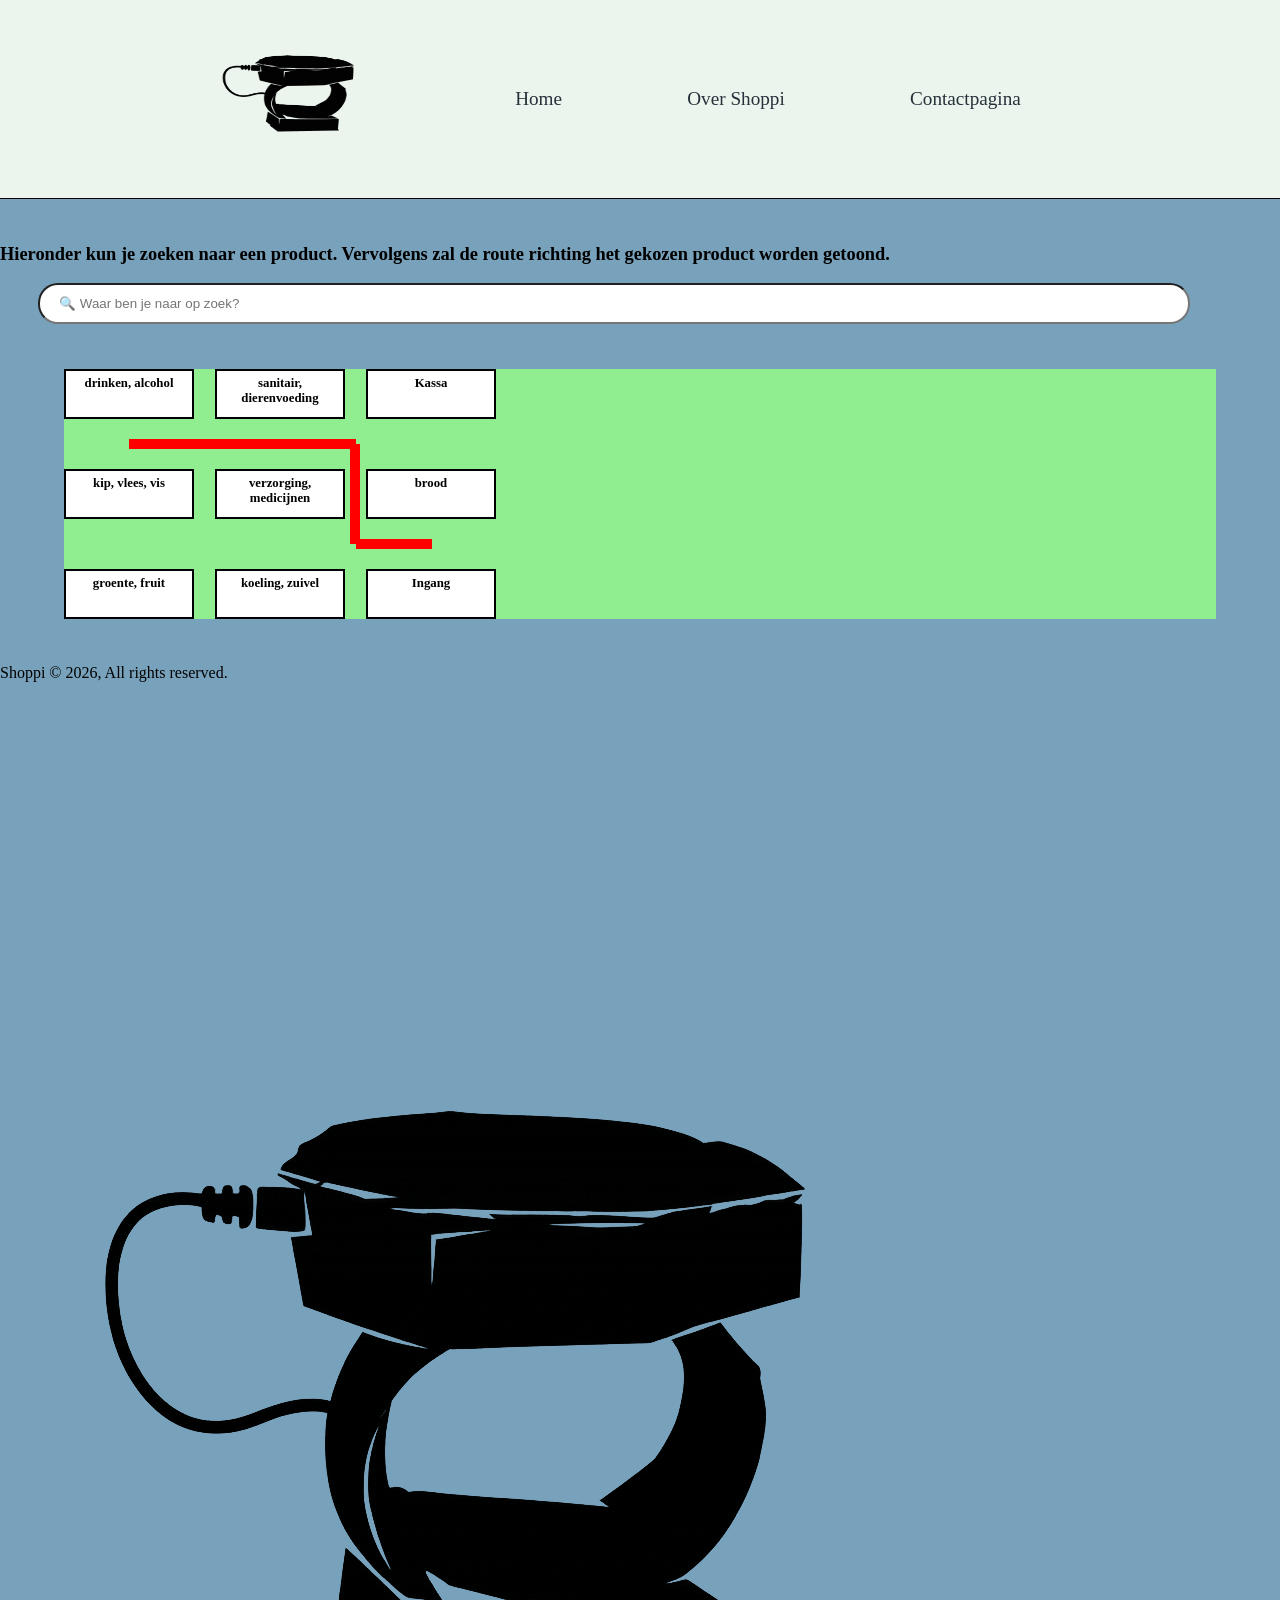
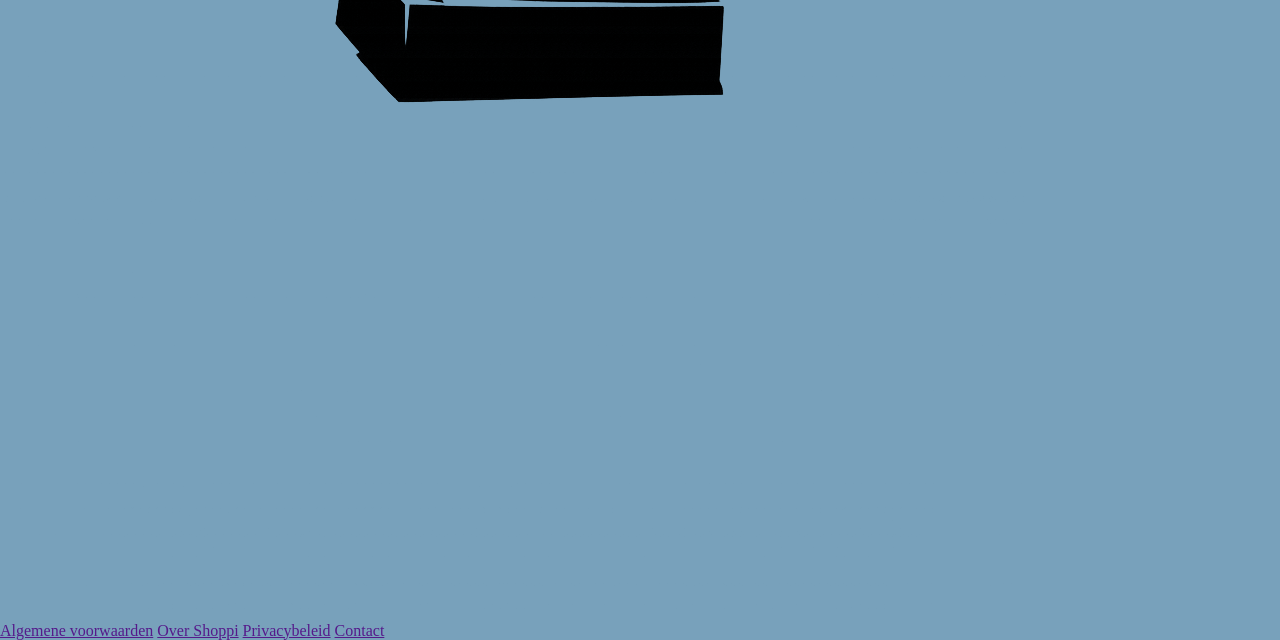
==== index.html @ 09e97e46 "Minor changes" ====
<!DOCTYPE html>
<html lang="nl">
<head>
    <meta charset="UTF-8">
    <meta name="viewport" content="width=device-width">
    <title>Title</title>
    <link rel="stylesheet" href="css/index.css">
    <script type="text/javascript" src="js/main.js" defer></script>
    <script src="js/route.js" defer></script>
</head>
<body>
<nav>
    <div class="navigation">
        <img src="images/logo.png"
             alt="Logo van Shoppi">
        <a href="index.html"> Home </a>
        <a href="info.html"> Over Shoppi </a>
        <a href="contact.php">Contactpagina</a>
    </div>
</nav>
<main>

    <div class="products-map">

        <h1> Hieronder kun je zoeken naar een product. Vervolgens zal de route richting het gekozen product worden
            getoond.</h1>


        <div class="product-search">
            <input type="text" name="products" id="first-name" placeholder=" 🔍 Waar ben je naar op zoek?">
        </div>
        <div id="product-list"></div>

    </div>


    <!--    <section id="map-section">-->
    <!--        <div class="map">-->

    <!--        </div>-->
    <!--        <div class="pin" id="location">📍</div>-->
    <!--        <div class="user-location">-->
    <!--            <p>U staat hier</p>-->
    <!--        </div>-->
    <!--    </section>-->

    <section id="map">
        <div id="drinks">drinken, alcohol</div>
        <div id="meat">kip, vlees, vis</div>
        <div id="greens">groente, fruit</div>

        <div id="sanitary">sanitair, dierenvoeding</div>
        <div id="meds">verzorging, medicijnen</div>
        <div id="refrigerated">koeling, zuivel</div>

        <div id="check-out">Kassa</div>
        <div id="bread">brood</div>
        <div id="entrance">Ingang</div>
    </section>


    <dialog class="modal" id="product-detail">
        <div class="modal-content"></div>
        <button class="modal-close">❌</button>
    </dialog>

</main>
<footer>
    <div class="footerColumnContainer">
        <p>Shoppi © 2026, All rights reserved.</p>
        <img src="images/logo.png"
             alt="Logo van Shoppi">
    </div>
    <div class="footerRowContainer">
        <a href="">Algemene voorwaarden</a>
        <a href="">Over Shoppi</a>
        <a href="">Privacybeleid</a>
        <a href="">Contact</a>
    </div>
</footer>
</body>
</html>
---- css/index.css ----
* {
    box-sizing: border-box;
    margin: 0;
    padding: 0;
}

:root {
    --first-dark: #283044;
    --second-blue: #78a1bb;
    --third-mint: #Ebf5ee;
    --fourth-beige: #bfa89e;
    --fifth-taupe: #8b786d;
}

body {
    margin: 0;
    background-color: var(--second-blue);
}

main {
    display: flex;
    flex-direction: column;
}

nav {
    background-color: var(--third-mint);
    border-bottom: 1px solid black;
}

.navigation {
    display: flex;
    justify-content: center;
    align-items: center;
    gap: 9vw;
    margin-right: 4vw;
}

.navigation a {
    font-size: 1.2rem;
    font-family: Ebrima;
    text-decoration: none;
    color: #26313A;
    transition: all 0.2s ease;
    padding: 3px;
    border: 2px solid transparent;
    border-radius: 20px;
    display: flex;
    align-items: center;
}

.navigation a:hover {
    border: 2px solid gray;
    border-radius: 20px;
    background-color: var(--second-blue);
    color: white;
    padding: 5px;
}


.navigation img {
    height: 22vh;
    width: 15vw;
}

.navigation .searchIcon {
    font-size: 2rem;
}

.products-map {
    margin-top: 5vh;
}


h1 {
    font-size: 1.15rem;
    margin-bottom: 2vh;

}

.product-search input {
    margin: 0 3vw;
    border-radius: 20px;
    width: 90vw;
    height: 4.5vh;
    padding-left: 15px;
}

.empty-message {
    font-size: 1.3rem;
    color: black;
    text-align: center;
    margin: 5vh 10vw;
}

.productArticle:hover {

    animation: ease-in-out 1s;
    scale: 1.04;
}


#product-list {
    display: flex;
    flex-direction: column;

    article {
        display: flex;
        background-color: white;
        width: 85%;
        margin: 2vw 4vw;
        padding: 20px;
        border: 2px solid #eee;
        border-radius: 15px;

        #product-image {
            width: 30%;

            img {
                width: 100%;
            }
        }
    }

    /*middle part*/

    #name-price {
        display: flex;
        flex-direction: column;
        justify-content: center;
        gap: 0.8vh;
        width: 50%;
        padding-left: 5vw;
        padding-right: 10vw;

        h2 {
            font-size: 1.5rem;
        }

        strong {
            font-size: 1.3rem;
        }
    }

    /*article buttons part*/

    #info-route {
        display: flex;
        flex-direction: column;
        justify-content: center;
        width: 20%;
        gap: 10px;


        #info, #route {
            background-color: #f2f2f2;
            color: black;
            border: 2px solid black;
            border-radius: 10px;
            font-size: 0.8rem;
            cursor: pointer;
            padding: 30%;
        }


    }
}

.map {
    margin: 5vh 5vw;
    width: 90%;
    height: 40vh;
    background-color: lightgreen;
    position: relative;

    .dairy {
        top: 0;
        background-color: lightblue;
        height: 13.5vh;
        width: 7vw;
        display: flex;
        justify-content: center;
        align-items: center;
        border-right: 1.5px solid black;
        border-bottom: 1.5px solid black;
        position: absolute;
    }

    .dairy p {
        rotate: 270deg;
        font-size: 0.8rem;
        font-weight: bold;
        font-family: Ebrima;
    }

    .bread-department {
        bottom: 0;
        margin-top: 13vh;
        background-color: white;
        height: 13.5vh;
        width: 7vw;
        display: flex;
        justify-content: center;
        align-items: center;
        border-right: 2px solid black;
        border-top: 2px solid black;
        position: absolute;
    }

    .bread-department p {
        rotate: 270deg;
        font-size: 0.8rem;
        font-weight: bold;
        font-family: Ebrima;
    }

    .drinks {
        margin-left: 16vw;
        background-color: white;
        height: 4vh;
        width: 22vw;
        display: flex;
        justify-content: center;
        align-items: center;
        border: 2px solid black;
        border-top: 0;
        position: absolute;
    }

    .drinks p {
        font-size: 0.8rem;
        font-weight: bold;
        font-family: Ebrima;
    }

    .alcohol {
        top: 8vh;
        margin-left: 18vw;
        background-color: white;
        height: 4vh;
        width: 22vw;
        display: flex;
        justify-content: center;
        align-items: center;
        border: 2px solid black;
        position: absolute;
    }

    .alcohol p {
        font-size: 0.8rem;
        font-weight: bold;
        font-family: Ebrima;
    }

    .rice-pasta {
        top: 24vh;
        margin-left: 18vw;
        background-color: white;
        height: 4vh;
        width: 22vw;
        display: flex;
        justify-content: center;
        align-items: center;
        border: 2px solid black;
        position: absolute;
    }

    .rice-pasta p {
        font-size: 0.8rem;
        font-weight: bold;
        font-family: Ebrima;
    }

    .sanitary {
        top: 16vh;
        margin-left: 18vw;
        background-color: white;
        height: 4vh;
        width: 22vw;
        display: flex;
        justify-content: center;
        align-items: center;
        border: 2px solid black;
        position: absolute;
    }

    .sanitary p {
        font-size: 0.8rem;
        font-weight: bold;
        font-family: Ebrima;
    }

    .chicken {
        top: 33.5vh;
        margin-left: 13vw;
        background-color: white;
        height: 5vh;
        width: 14vw;
        display: flex;
        justify-content: center;
        align-items: center;
        border: 2px solid black;
        position: absolute;
    }

    .chicken p {
        font-size: 0.8rem;
        font-weight: bold;
        font-family: Ebrima;
    }

    .meat {
        top: 33.5vh;
        margin-left: 29vw;
        background-color: white;
        height: 5vh;
        width: 14vw;
        display: flex;
        justify-content: center;
        align-items: center;
        border: 2px solid black;
        position: absolute;
    }

    .meat p {
        font-size: 0.8rem;
        font-weight: bold;
        font-family: Ebrima;
    }

    .fish {
        top: 33.5vh;
        margin-left: 45vw;
        background-color: white;
        height: 5vh;
        width: 14vw;
        display: flex;
        justify-content: center;
        align-items: center;
        border: 2px solid black;
        position: absolute;
    }

    .fish p {
        font-size: 0.8rem;
        font-weight: bold;
        font-family: Ebrima;
    }


    .freezer {
        margin-left: 44vw;
        background-color: white;
        height: 4vh;
        width: 22vw;
        display: flex;
        justify-content: center;
        align-items: center;
        border: 2px solid black;
        border-top: 0;
        position: absolute;
    }

    .freezer p {
        font-size: 0.8rem;
        font-weight: bold;
        font-family: Ebrima;
    }


    .snacks {
        top: 7vh;
        margin-left: 44vw;
        background-color: white;
        height: 4vh;
        width: 22vw;
        display: flex;
        justify-content: center;
        align-items: center;
        border: 2px solid black;
        position: absolute;
    }

    .snacks p {
        font-size: 0.8rem;
        font-weight: bold;
        font-family: Ebrima;
    }

    .personal-care {
        top: 14vh;
        margin-left: 44vw;
        background-color: white;
        height: 4vh;
        width: 22vw;
        display: flex;
        justify-content: center;
        align-items: center;
        border: 2px solid black;
        position: absolute;
    }

    .personal-care {
        font-size: 0.8rem;
        font-weight: bold;
        font-family: Ebrima;
    }

    .pet_care {
        top: 21vh;
        margin-left: 44vw;
        background-color: white;
        height: 4vh;
        width: 22vw;
        display: flex;
        justify-content: center;
        align-items: center;
        border: 2px solid black;
        position: absolute;
    }

    .pet_care p {
        font-size: 0.8rem;
        font-weight: bold;
        font-family: Ebrima;
    }

    .medicines {
        top: 28vh;
        margin-left: 44vw;
        background-color: white;
        height: 4vh;
        width: 22vw;
        display: flex;
        justify-content: center;
        align-items: center;
        border: 2px solid black;
        position: absolute;
    }

    .medicines p {
        font-size: 0.8rem;
        font-weight: bold;
        font-family: Ebrima;
    }

    .freezer-vegetables {
        bottom: 0;
        margin-left: 60vw;
        background-color: white;
        height: 2.5vh;
        width: 15vw;
        display: flex;
        justify-content: center;
        align-items: center;
        border: 2px solid black;
        border-bottom: none;
        position: absolute;
    }

    .freezer-vegetables p {
        font-size: 0.8rem;
        font-weight: bold;
        font-family: Ebrima;
    }


    .cash_register {
        top: 0;
        right: 0;
        background-color: white;
        height: 14vh;
        width: 10vw;
        display: flex;
        justify-content: center;
        align-items: center;
        border: 2px solid black;
        border-top: none;
        border-right: none;
        position: absolute;
    }

    .cash_register p {
        font-size: 0.8rem;
        font-weight: bold;
        font-family: Ebrima;
    }

    .vegetabels {
        top: 32vh;
        margin-left: 70vw;
        background-color: white;
        height: 4vh;
        width: 15vw;
        display: flex;
        justify-content: center;
        align-items: center;
        border: 2px solid black;
        position: absolute;
    }

    .vegetabels p {
        font-size: 0.8rem;
        font-weight: bold;
        font-family: Ebrima;
    }

    .fruit {
        top: 25vh;
        margin-left: 70vw;
        background-color: white;
        height: 4vh;
        width: 15vw;
        display: flex;
        justify-content: center;
        align-items: center;
        border: 2px solid black;
        position: absolute;
    }

    .fruit p {
        font-size: 0.8rem;
        font-weight: bold;
        font-family: Ebrima;
    }

    .entrance {
        top: 28vh;
        right: 0;
        background-color: white;
        height: 10vh;
        width: 3vw;
        display: flex;
        justify-content: center;
        align-items: center;
        border: 2px solid black;
        border-right: none;
        position: absolute;
    }

    .entrance p {
        rotate: 270deg;
        font-size: 0.7rem;
        font-weight: bold;
        font-family: Ebrima;
    }


}

#map {
    margin: 5vh 5vw;
    width: 90%;
    height: 250px;
    background-color: lightgreen;
    position: relative;

    div {
        position: absolute;
        font-size: .8rem;
        font-weight: bold;
        font-family: Ebrima;
        background-color: white;
        text-align: center;
        padding: 5px;
        border: solid 2px;
        width: 130px;
        height: 50px;
    }

    #drinks {

    }

    /*xpos*/

    #meat, #meds, #bread {
        top: 100px;
    }

    #greens, #refrigerated, #entrance {
        top: 200px;

    }

    /*ypos*/

    #sanitary, #meds, #refrigerated {
        left: 151px;
    }

    #check-out, #bread, #entrance {
        left: 302px;

    }

    /*route segments*/

    .xRoute, .yRoute {
        background-color: red;
        border: none;
    }

    .xRoute {
        width: 76px;
        height: 1px;

    }

    .yRoute {
        width: 1px;
        height: 100px;
    }
}

.modal {
    opacity: 0;
    transition: all 0.7s ease;
    margin: auto;
    border: none;
    border-radius: 16px;
    padding: 0px;
    box-shadow: 0 16px 22px 0 rgba(0, 0, 0, 0.6);
    width: 80vw;
    overflow: hidden;
}

.modal[open] {
    opacity: 1;
    transition-delay: 1s;
}

.modal::backdrop {
    background-color: rgba(0, 0, 0, 0.5);
    backdrop-filter: blur(10px);
}

.modal-close {
    position: absolute;
    top: 5px;
    right: 5px;
    background: none;
    border: 0;
    font-weight: bold;
    font-size: 22px;
}

.modal-content h1 {
    margin: 0;
    padding: 20px;
    color: black;
    font-family: Ebrima;
}

.modal-content p {
    font-size: 1.2rem;
    margin: 1.3vh 0 5vh 10vw;
    line-height: 1.8;
    font-family: Ebrima;

}

.modal-content .stock-button {
    border: 2px solid black;
    padding: 5px 15px;
    background-color: forestgreen;
    color: white;
    border-radius: 5px;
    margin-right: 27vw;
    font-family: Ebrima;
    font-size: 1.1rem;
}

.modal-content .delivery-button {
    border: 2px solid black;
    padding: 5px 10px;
    background-color: red;
    color: white;
    border-radius: 5px;
    margin-right: 20vw;
    font-family: Ebrima;
    font-size: 1.1rem;
}

/*.modal-content img {*/
/*    object-fit: contain;*/
/*}*/


@media (max-width: 480px) {

    h1 {
        font-family: Ebrima;
        max-width: 440px;
        margin-left: 3vw;
    }

    footer {
        background-color: var(--third-mint);
        display: flex;
        flex-direction: column;
        align-items: center;
        align-content: center;

    }

    main {
        background-color: var(--fourth-beige);
    }

    .footerRowContainer {
        display: flex;
        gap: 4vw;
        text-align: center;
        justify-content: center;
        margin-bottom: 2vh;
    }

    footer img {
        height: 22vh;
        width: 15vw;

    }

    .footerRowContainer a {
        text-decoration: none;
        color: black;
    }

    .footerRowContainer a:hover {
        text-decoration: underline;
    }

    .footerColumnContainer {
        display: flex;
        gap: 2.3vw;
        justify-content: center;
        margin-top: 4vh;
    }

    footer {
        font-family: Ebrima;
    }
}
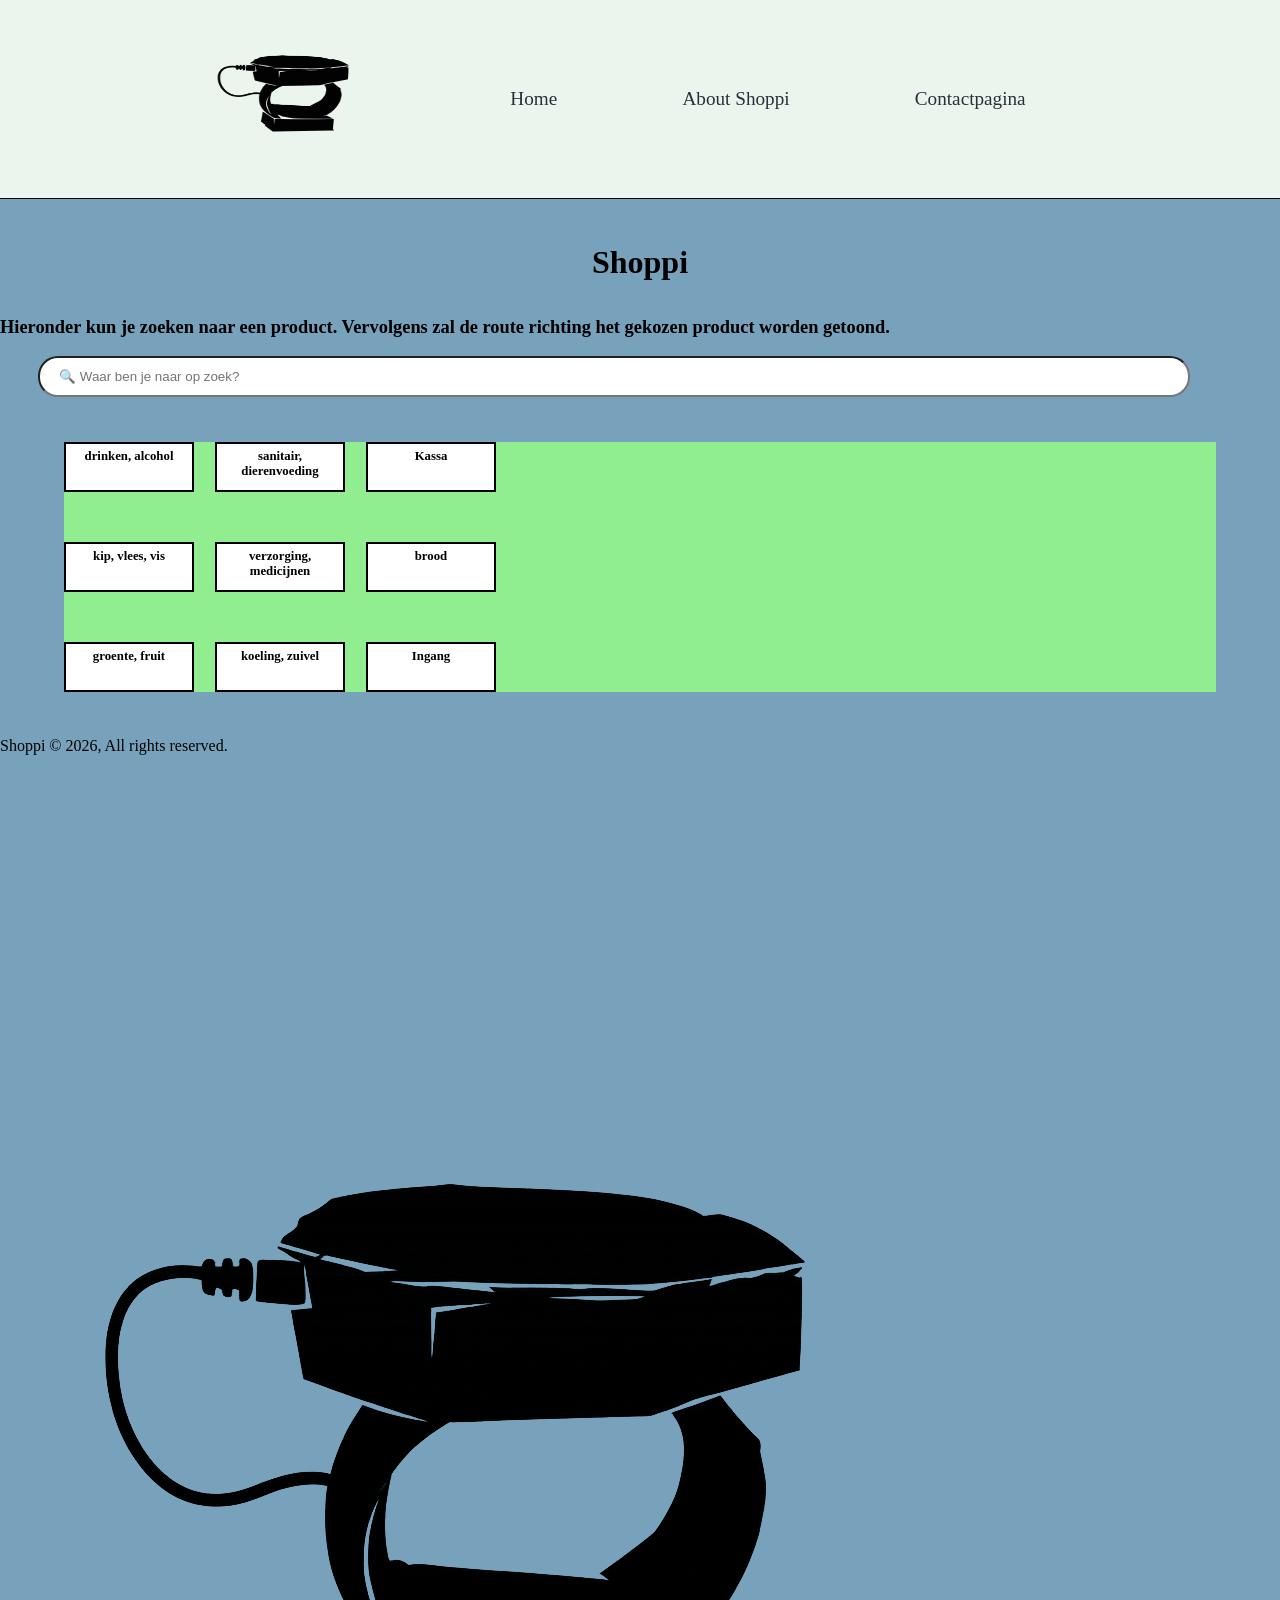
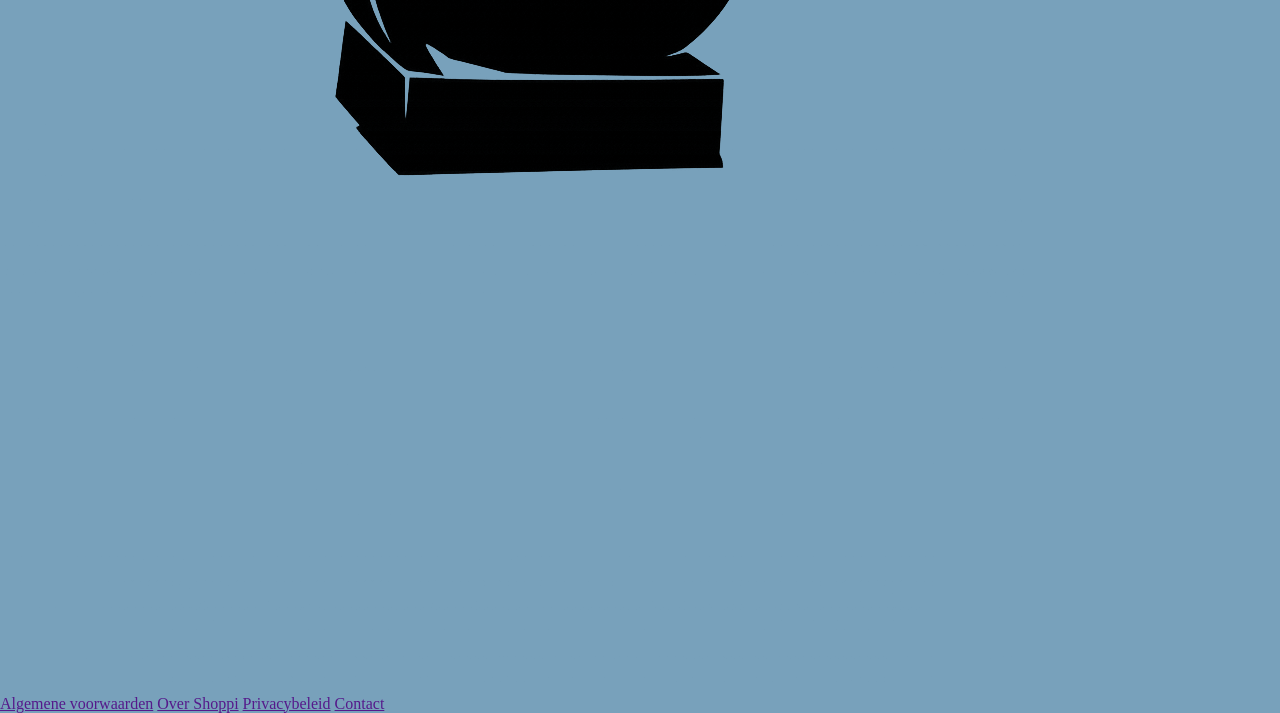
==== commit ad81d6e0: "Code review toegepast" ====
--- a/index.html
+++ b/index.html
@@ -1,5 +1,5 @@
 <!DOCTYPE html>
-<html lang="nl">
+<html lang="en">
 <head>
     <meta charset="UTF-8">
     <meta name="viewport" content="width=device-width">
@@ -14,7 +14,7 @@
         <img src="images/logo.png"
              alt="Logo van Shoppi">
         <a href="index.html"> Home </a>
-        <a href="info.html"> Over Shoppi </a>
+        <a href="info.html"> About Shoppi </a>
         <a href="contact.php">Contactpagina</a>
     </div>
 </nav>
@@ -22,8 +22,10 @@
 
     <div class="products-map">
 
-        <h1> Hieronder kun je zoeken naar een product. Vervolgens zal de route richting het gekozen product worden
-            getoond.</h1>
+        <h1> Shoppi</h1>
+
+        <h2> Hieronder kun je zoeken naar een product. Vervolgens zal de route richting het gekozen product worden
+            getoond.</h2>
 
 
         <div class="product-search">
--- a/css/index.css
+++ b/css/index.css
@@ -72,6 +72,12 @@
 
 
 h1 {
+    font-size: 2rem;
+    margin-bottom: 4vh;
+    text-align: center;
+}
+
+h2 {
     font-size: 1.15rem;
     margin-bottom: 2vh;
 
@@ -691,6 +697,12 @@
     h1 {
         font-family: Ebrima;
         max-width: 440px;
+        margin-left: 3vw;5
+    }
+
+    h2 {
+        font-family: Ebrima;
+        max-width: 440px;
         margin-left: 3vw;
     }
 
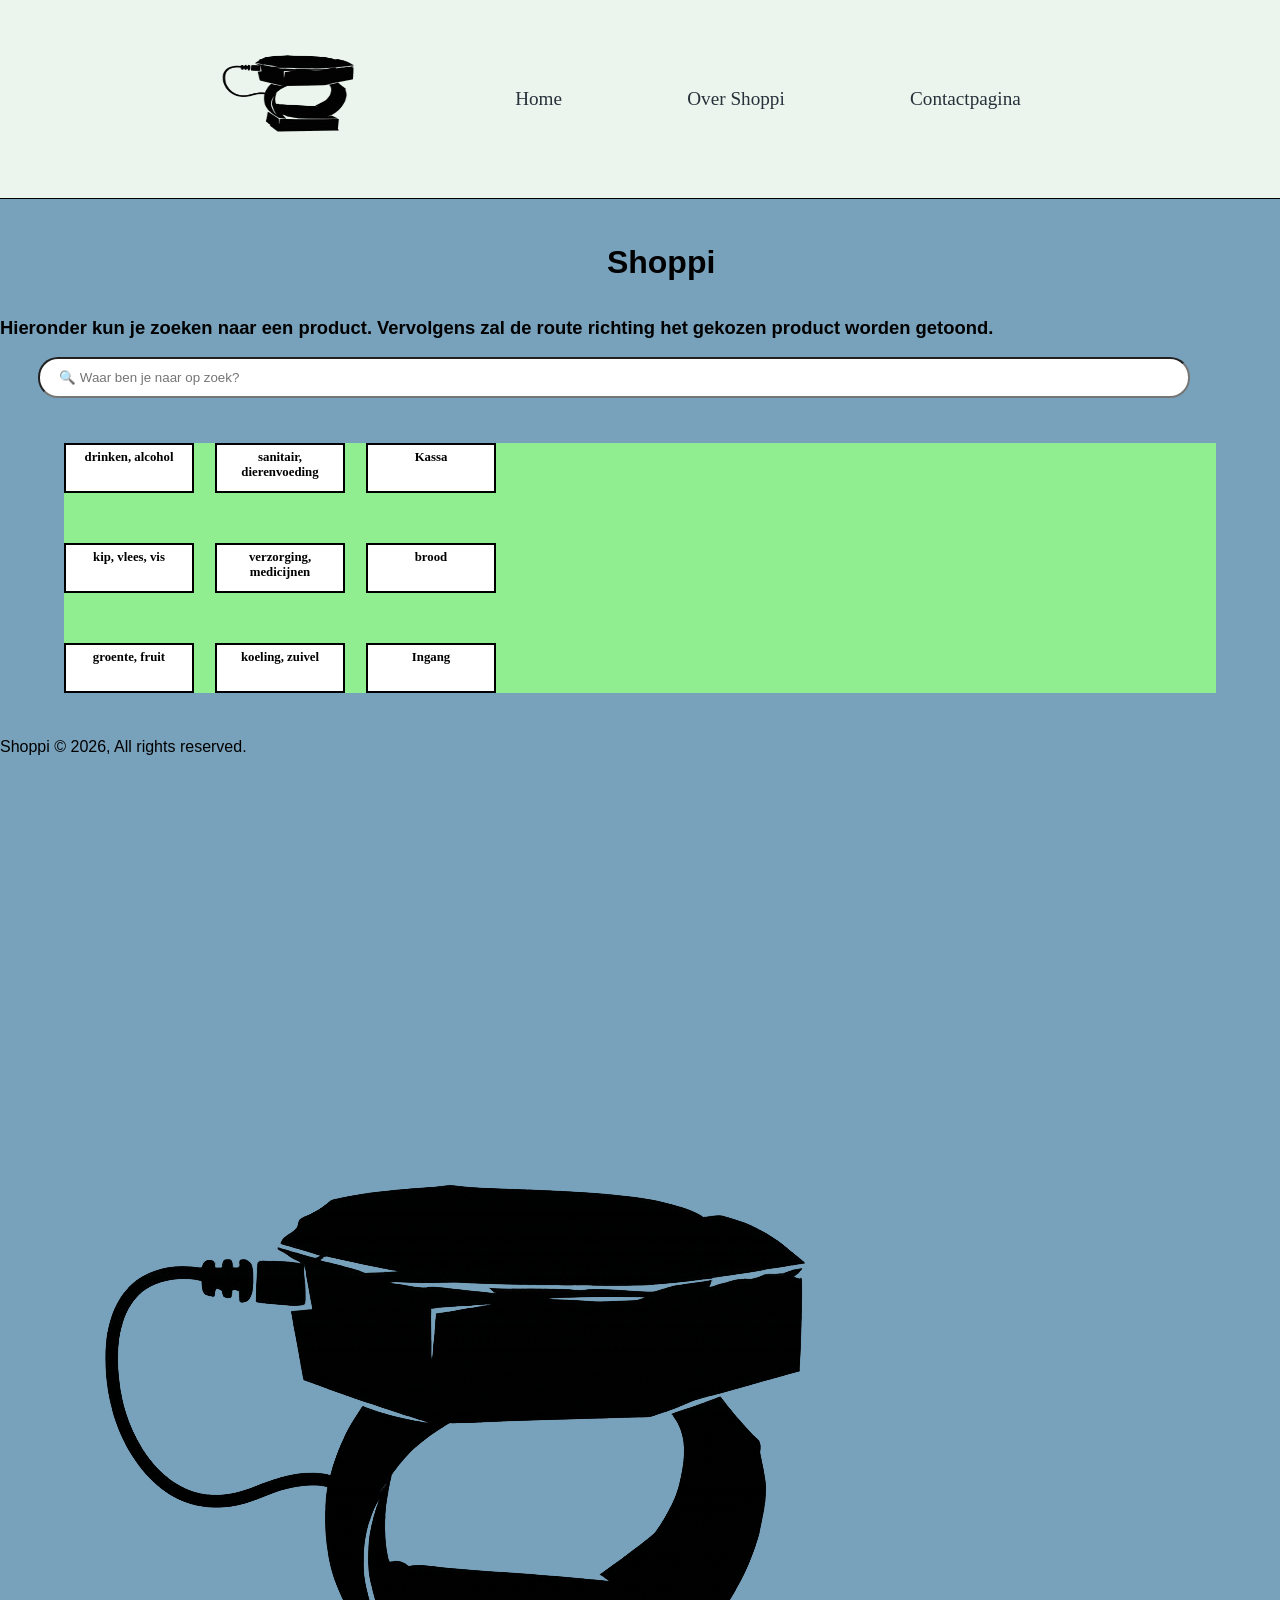
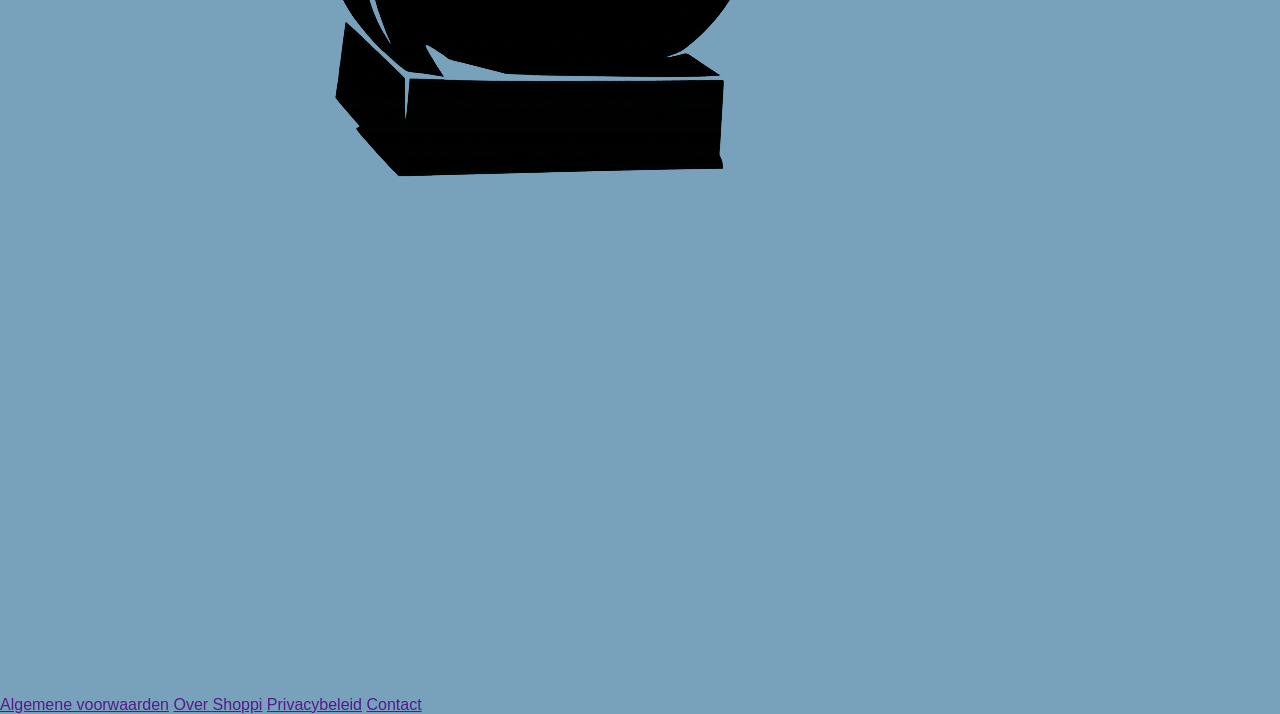
==== commit 6a467bd4: "Merge remote-tracking branch 'origin/main' # Conflicts: #	contact.php" ====
--- a/index.html
+++ b/index.html
@@ -1,5 +1,5 @@
 <!DOCTYPE html>
-<html lang="en">
+<html lang="nl">
 <head>
     <meta charset="UTF-8">
     <meta name="viewport" content="width=device-width">
@@ -14,7 +14,7 @@
         <img src="images/logo.png"
              alt="Logo van Shoppi">
         <a href="index.html"> Home </a>
-        <a href="info.html"> About Shoppi </a>
+        <a href="info.html"> Over Shoppi </a>
         <a href="contact.php">Contactpagina</a>
     </div>
 </nav>
--- a/css/index.css
+++ b/css/index.css
@@ -15,11 +15,17 @@
 body {
     margin: 0;
     background-color: var(--second-blue);
+    font-family: Arial;
 }
 
 main {
     display: flex;
     flex-direction: column;
+}
+
+h1 {
+    font-size: 1.5rem;
+    margin-left: 3.3vw;
 }
 
 nav {
@@ -100,10 +106,16 @@
 
 .productArticle:hover {
 
-    animation: ease-in-out 1s;
-    scale: 1.04;
-}
-
+    transition: ease-in-out 0.2s;
+    scale: 1.03;
+}
+
+.productArticle {
+    border: 3px solid black;
+    font-family: Arial;
+    transition: ease-in-out 0.2s;
+    scale: 1.0;
+}
 
 #product-list {
     display: flex;
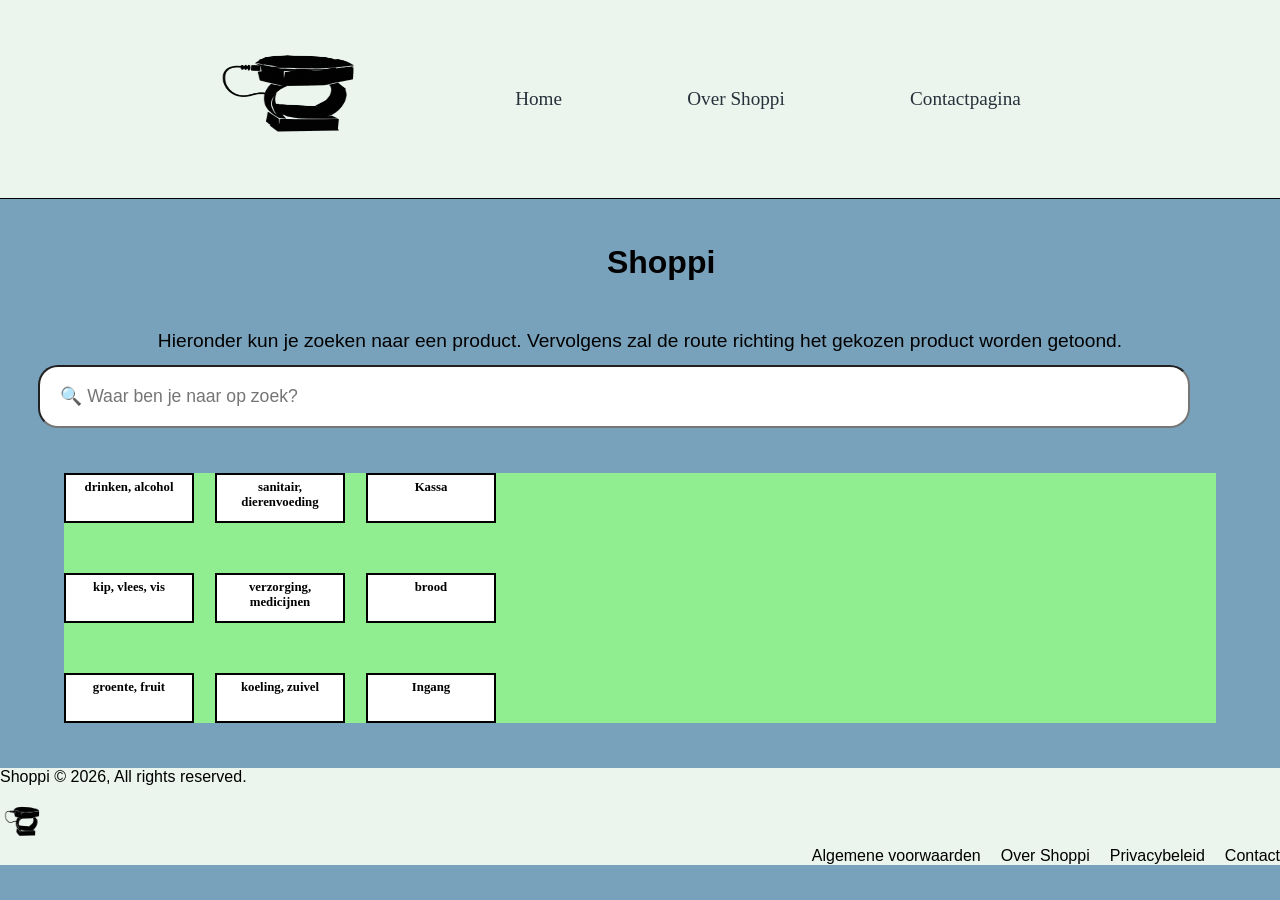
==== commit 324ce018: "Wat kleine styling dingen aangepast, ook de search bar voor de producten." ====
--- a/index.html
+++ b/index.html
@@ -24,12 +24,13 @@
 
         <h1> Shoppi</h1>
 
-        <h2> Hieronder kun je zoeken naar een product. Vervolgens zal de route richting het gekozen product worden
-            getoond.</h2>
+        <p class="productsP"> Hieronder kun je zoeken naar een product. Vervolgens zal de route richting het gekozen
+            product worden
+            getoond.</p>
 
 
         <div class="product-search">
-            <input type="text" name="products" id="first-name" placeholder=" 🔍 Waar ben je naar op zoek?">
+            <input type="text" name="products" id="search-input" placeholder=" 🔍 Waar ben je naar op zoek?">
         </div>
         <div id="product-list"></div>
 
--- a/css/index.css
+++ b/css/index.css
@@ -16,6 +16,19 @@
     margin: 0;
     background-color: var(--second-blue);
     font-family: Arial;
+}
+
+
+
+#search-input {
+    font-size: 1.1rem;
+    height: 7vh;
+}
+
+.productsP {
+    font-size: 1.2rem;
+    text-align: center;
+    padding: 1vw;
 }
 
 main {
@@ -150,7 +163,7 @@
         padding-left: 5vw;
         padding-right: 10vw;
 
-        h2 {
+        h3 {
             font-size: 1.5rem;
         }
 
@@ -699,6 +712,28 @@
     font-size: 1.1rem;
 }
 
+footer {
+    background-color: var(--third-mint);
+    display: flex;
+    justify-content: space-between;
+    align-items: flex-end;
+}
+
+footer img {
+    height: auto;
+    width: 50px;
+
+}
+
+.footerRowContainer {
+    display: flex;
+    gap: 20px;
+}
+
+.footerRowContainer a {
+    text-decoration: none;
+    color: black;
+}
 /*.modal-content img {*/
 /*    object-fit: contain;*/
 /*}*/
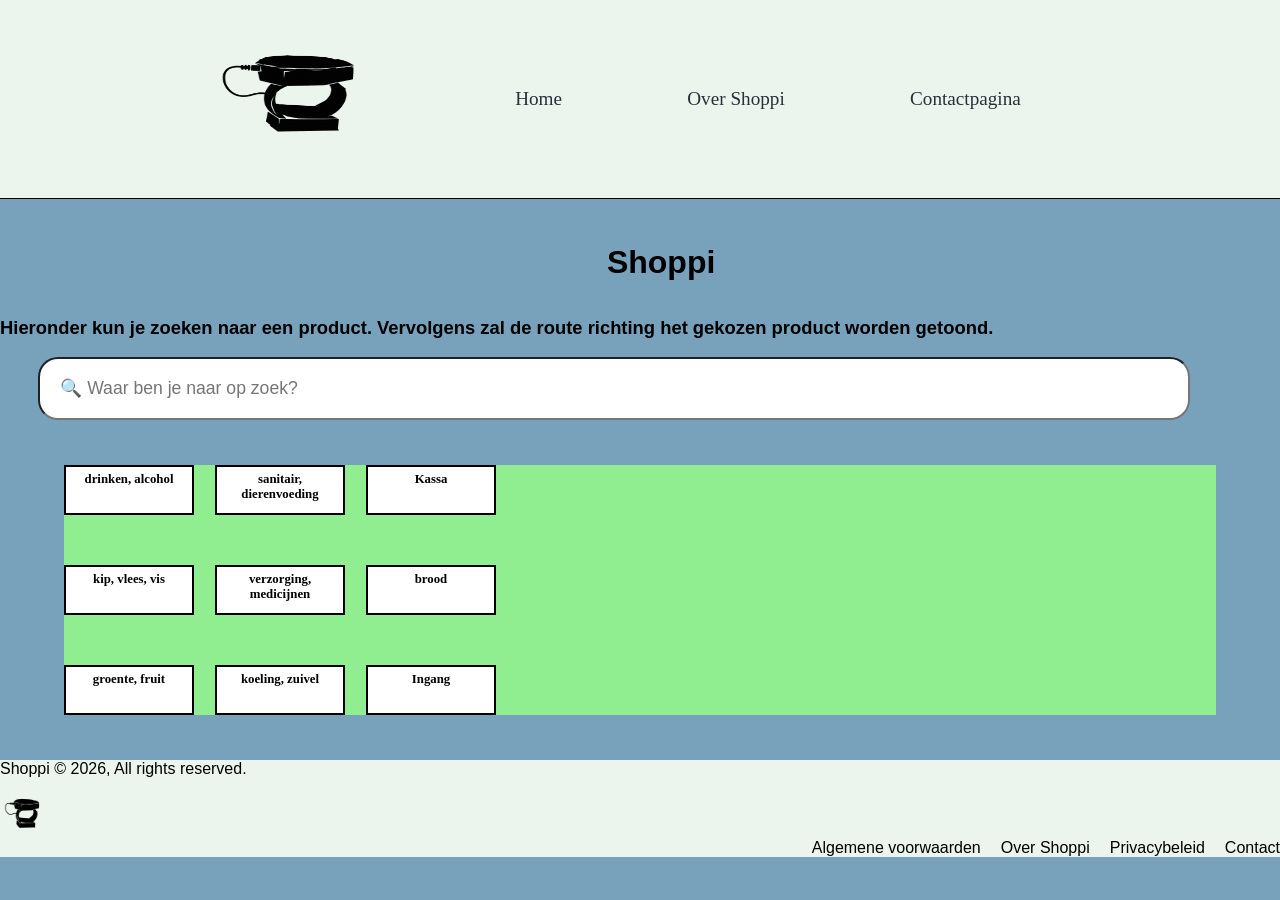
==== commit 4a085f61: "Titels veranderd" ====
--- a/index.html
+++ b/index.html
@@ -3,7 +3,7 @@
 <head>
     <meta charset="UTF-8">
     <meta name="viewport" content="width=device-width">
-    <title>Title</title>
+    <title>Shoppi </title>
     <link rel="stylesheet" href="css/index.css">
     <script type="text/javascript" src="js/main.js" defer></script>
     <script src="js/route.js" defer></script>
@@ -24,9 +24,8 @@
 
         <h1> Shoppi</h1>
 
-        <p class="productsP"> Hieronder kun je zoeken naar een product. Vervolgens zal de route richting het gekozen
-            product worden
-            getoond.</p>
+        <h2> Hieronder kun je zoeken naar een product. Vervolgens zal de route richting het gekozen product worden
+            getoond.</h2>
 
 
         <div class="product-search">
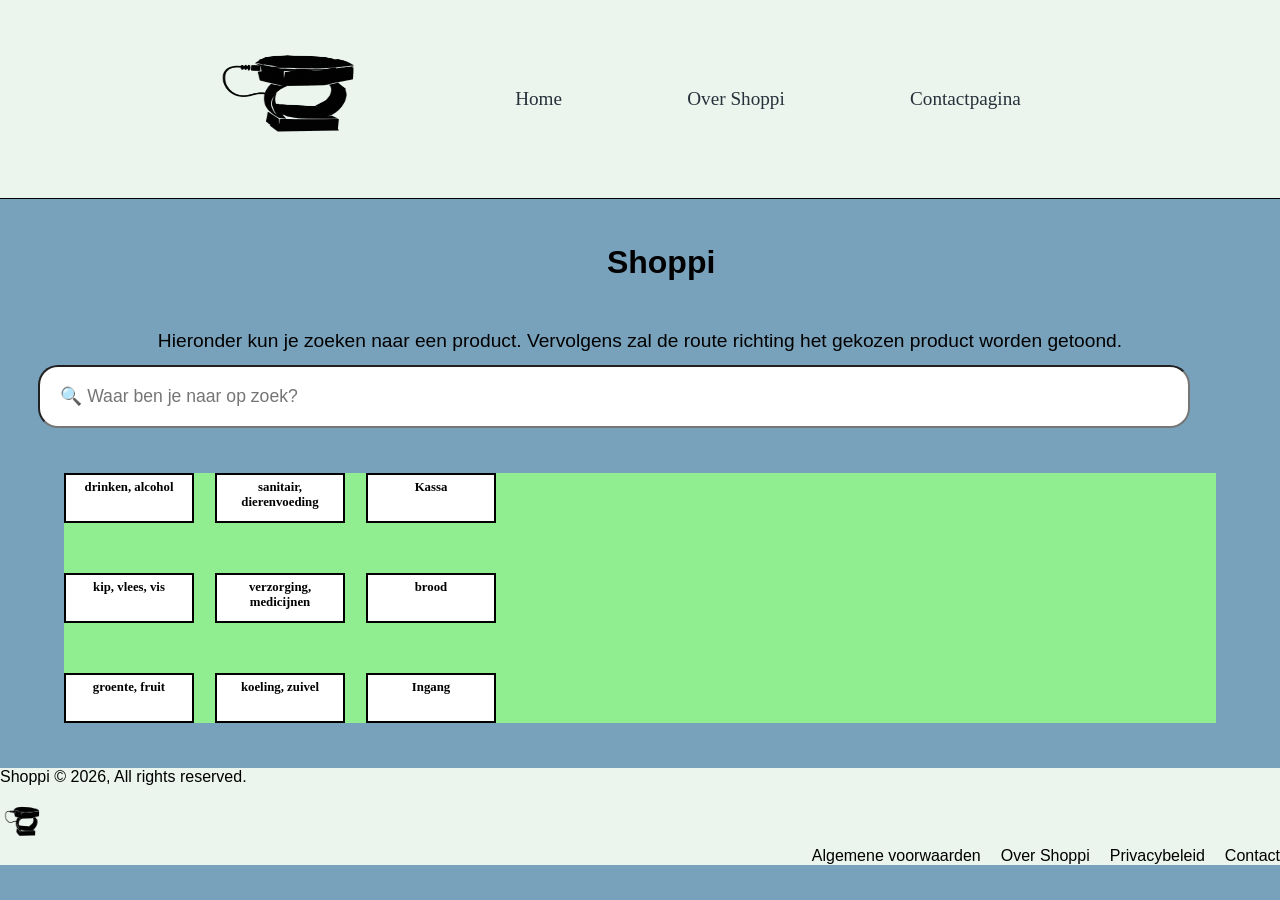
==== commit ab28d885: "Merge remote-tracking branch 'origin/main'" ====
--- a/index.html
+++ b/index.html
@@ -3,7 +3,7 @@
 <head>
     <meta charset="UTF-8">
     <meta name="viewport" content="width=device-width">
-    <title>Shoppi </title>
+    <title>Title</title>
     <link rel="stylesheet" href="css/index.css">
     <script type="text/javascript" src="js/main.js" defer></script>
     <script src="js/route.js" defer></script>
@@ -24,8 +24,9 @@
 
         <h1> Shoppi</h1>
 
-        <h2> Hieronder kun je zoeken naar een product. Vervolgens zal de route richting het gekozen product worden
-            getoond.</h2>
+        <p class="productsP"> Hieronder kun je zoeken naar een product. Vervolgens zal de route richting het gekozen
+            product worden
+            getoond.</p>
 
 
         <div class="product-search">
